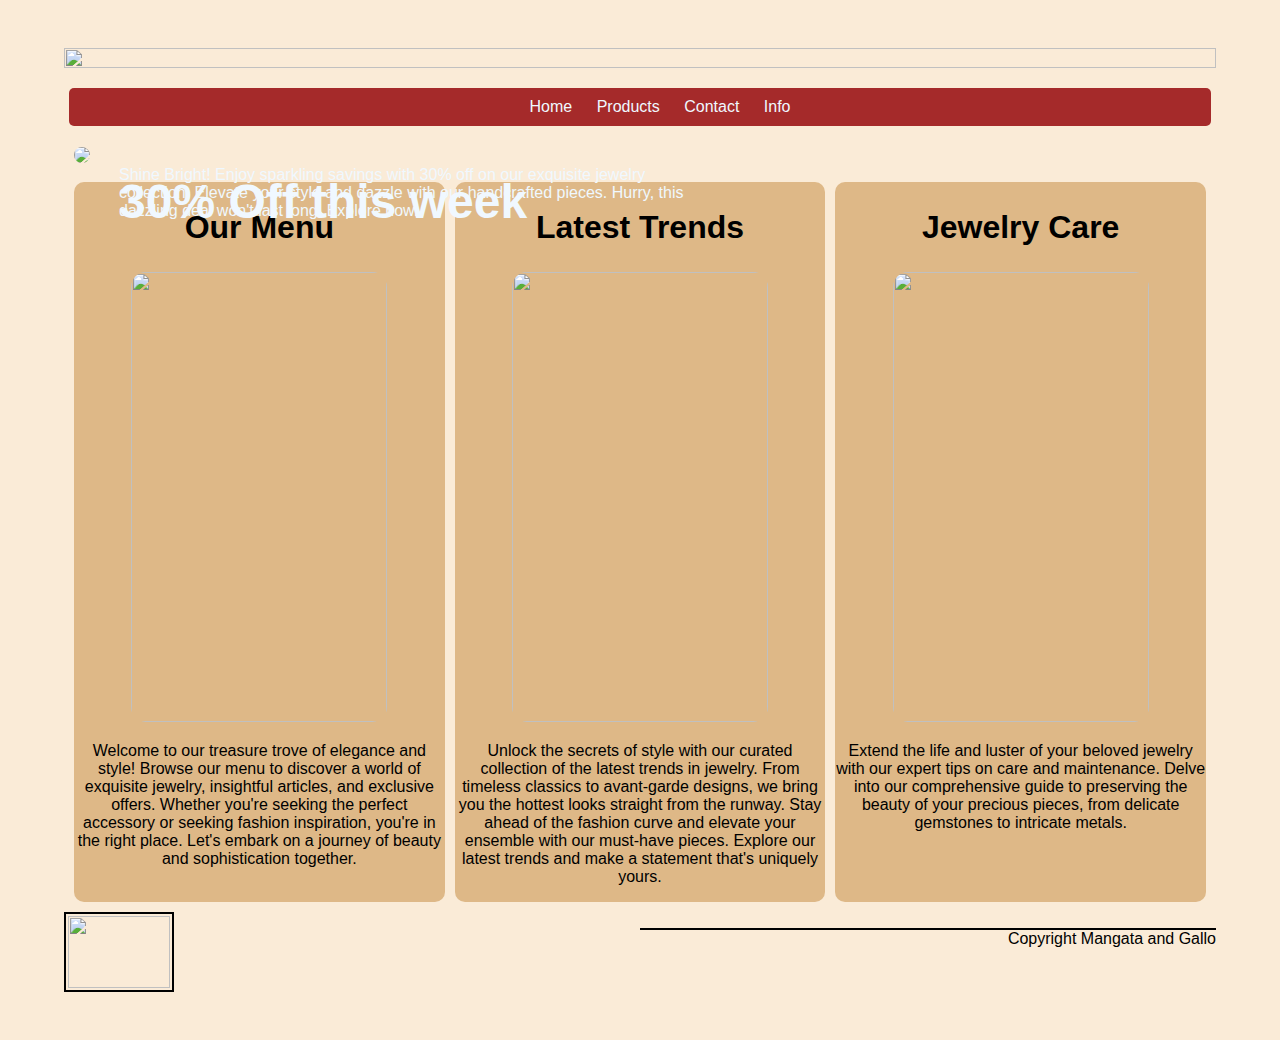
==== Work/Project.html @ 7923a90e "Add files via upload" ====
<!DOCTYPE html>
<html>
    <head>
        <meta charset="UTF-8">
        <meta name="viewport" content="width=device-width initial-scale=1.0">
        <title>Mangata and Gallo</title>
        <meta name="description" content="A Jewelry Store">
        <meta name="author" content="Mariana">
        <link href="projectStyle.css" rel="stylesheet">
    </head>
    <body>
        <header>
            <img src="Media/Bglogo.png">
        </header>
        <nav>
            <ul>
                <li><a href="/index.html">Home</a></li>
                <li><a href="#">Products</a></li>
                <li><a href="#">Contact</a></li>
                <li><a href="#">Info</a></li>
            </ul>
        </nav>
        <main>
            <section class="banner">
                <article>
                    <img src="Media/banner.jpg">
                    <h1>30% Off this week</h1>
                    <p>Shine Bright! Enjoy sparkling savings with 30% off on our exquisite jewelry collection. Elevate your style and dazzle with our handcrafted pieces. Hurry, this dazzling deal won't last long! Explore now.</p>
                </article>
            </section>
            <section>
                <article class="menu">
                    <h2>Our Menu</h2>
                    <img src="Media/menu.jpg" >
                    <p>Welcome to our treasure trove of elegance and style! Browse our menu to discover a world of exquisite jewelry, insightful articles, and exclusive offers. Whether you're seeking the perfect accessory or seeking fashion inspiration, you're in the right place. Let's embark on a journey of beauty and sophistication together.</p>
                </article>
                <article class="trend">
                    <h2>Latest Trends</h2>
                    <img src="Media/trend.jpg">
                    <p>Unlock the secrets of style with our curated collection of the latest trends in jewelry. From timeless classics to avant-garde designs, we bring you the hottest looks straight from the runway. Stay ahead of the fashion curve and elevate your ensemble with our must-have pieces. Explore our latest trends and make a statement that's uniquely yours.</p>
                </article>
                <article class="care">
                    <h2>Jewelry Care</h2>
                    <img src="Media/care.jpg">
                    <p>Extend the life and luster of your beloved jewelry with our expert tips on care and maintenance. Delve into our comprehensive guide to preserving the beauty of your precious pieces, from delicate gemstones to intricate metals.</p>
                </article>
            </section>
        </main>
        <footer>
            <div>
                <img src="Media/Smlogo.png">
            </div>
            <div>
                <p>Copyright Mangata and Gallo</p>
            </div>
        </footer>
    </body>
</html>
---- Work/projectStyle.css ----
body{
    background-color: antiquewhite;
    font-family:'Anek bangla','Lucida Sans', 'Lucida Sans Regular', 'Lucida Grande', 'Lucida Sans Unicode', Geneva, Verdana, sans-serif;
    margin-top: 3rem;
    margin-bottom: 3rem;
    margin-left: 5%;
    margin-right: 5%;
    text-overflow: ellipsis;
}

h1{
    font-size: 3rem;
}

h2{
    font-size: 2rem;
}

header > img{
    display: block;
    margin-left: auto;
    margin-right: auto;
    width: 100%;
    height: 10%;
}

nav{
    margin: 5px;
    background-color: brown;
    border-radius: 5px;
}

nav ul{
    list-style: none;
    text-align: center;
}

nav li{
    display: inline-block;
    padding: 10px;
}

nav li:hover{
    background-color: rgb(102, 79, 69);
}

nav a{
    text-decoration: none;
    color: aliceblue;
}

section{
    display: flex;
    margin: 5px;
}

article{
    margin: 5px;
}

.banner img{
    width: 100%;
    height: auto;
    border-radius: 10px;
}

.banner{
    position: relative;
}

.banner h1{
    position:absolute;
    color: aliceblue;
    top: 0%;
    left: 50px;
}

.banner p{
    position: absolute;
    color: aliceblue;
    width: 50%;
    top: 25%;
    left: 50px;
}

.menu img, .care img, .trend img{
    width: 20vw;
    height: 50vh;
    border-radius: 15px;
}

.menu, .trend, .care{
    text-align: center;
    background-color: burlywood;
    border-radius: 10px;
    flex: 1;
}

footer{
    display: flex;
    bottom: 0;
}

footer img{
    width: 8vw;
    height: 8vh;
    padding: 2px;
    border: 2px solid black;
}

footer div{
    flex: 1;
}

footer p{
    text-align: right;
    border-top: 2px solid black;
}
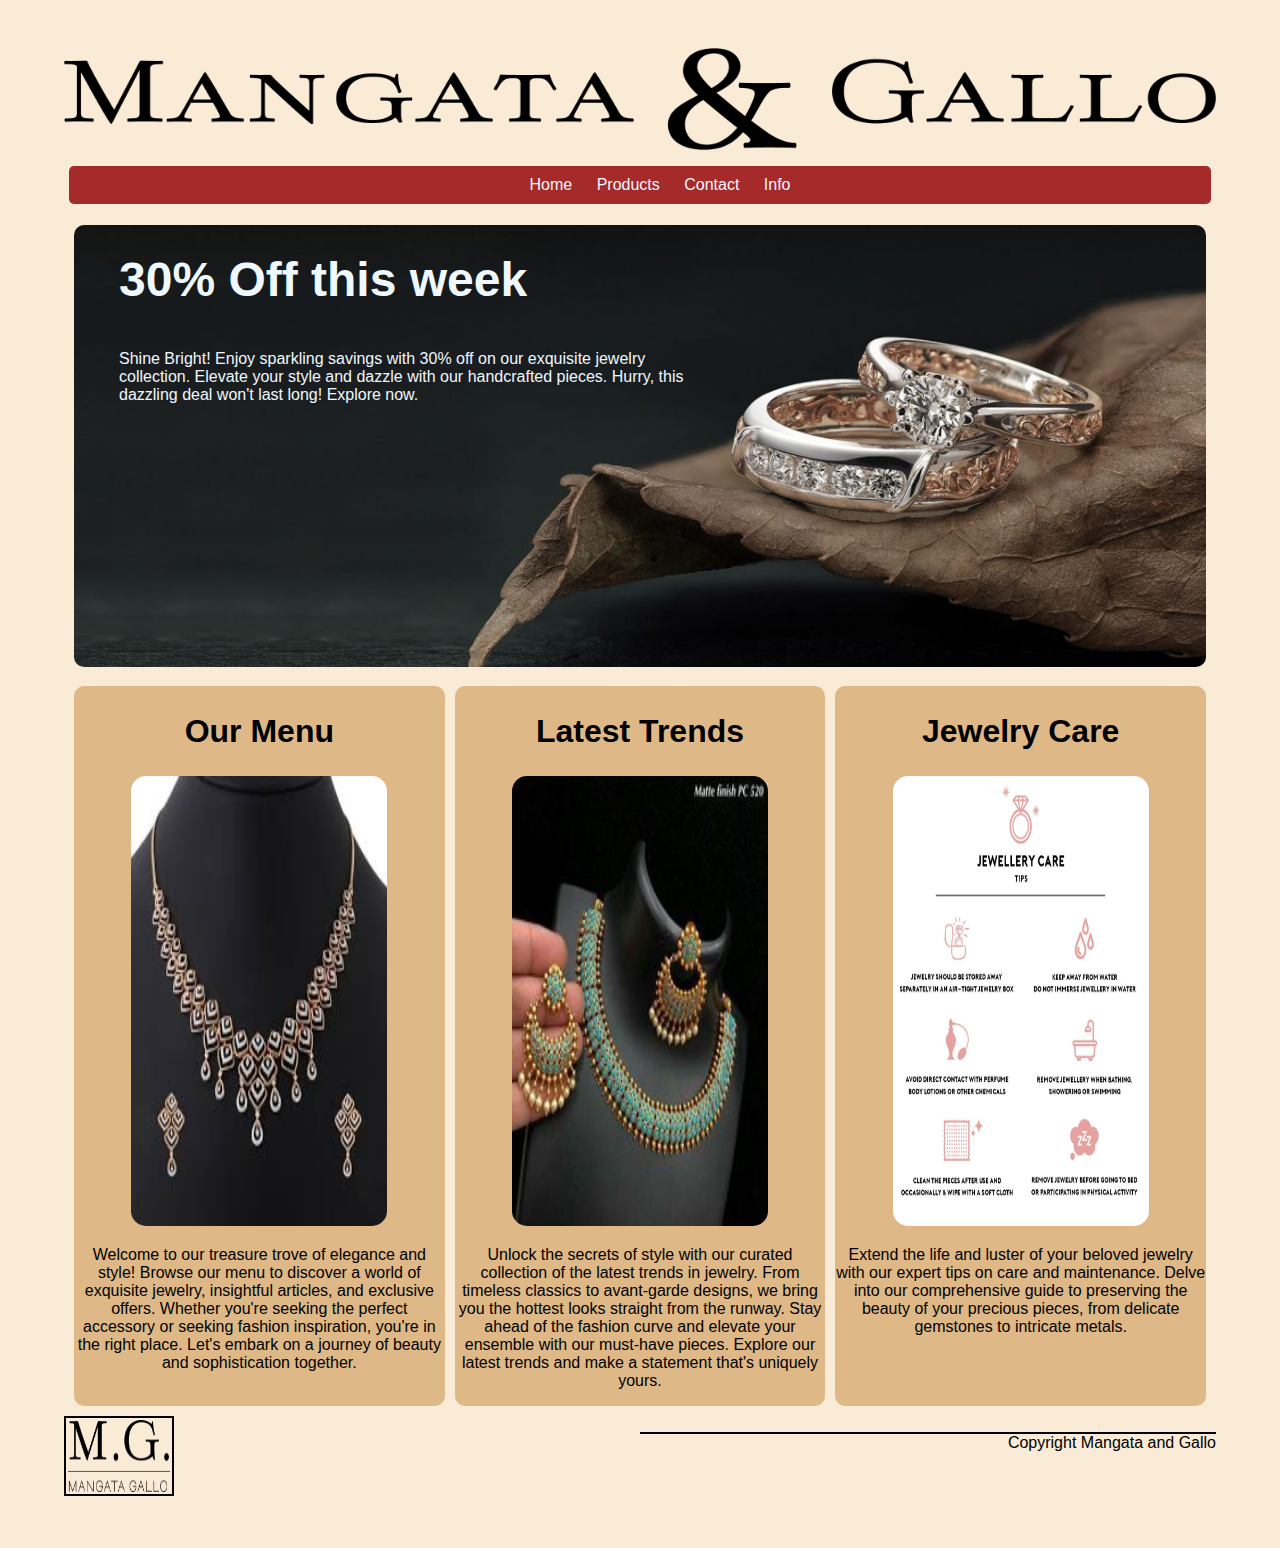
==== commit efffca10: "Update Project.html" ====
--- a/Work/Project.html
+++ b/Work/Project.html
@@ -14,7 +14,7 @@
         </header>
         <nav>
             <ul>
-                <li><a href="/index.html">Home</a></li>
+                <li><a href="https://nishantverma0603.github.io/MyPortfolio/">Home</a></li>
                 <li><a href="#">Products</a></li>
                 <li><a href="#">Contact</a></li>
                 <li><a href="#">Info</a></li>
@@ -55,4 +55,4 @@
             </div>
         </footer>
     </body>
-</html>+</html>
